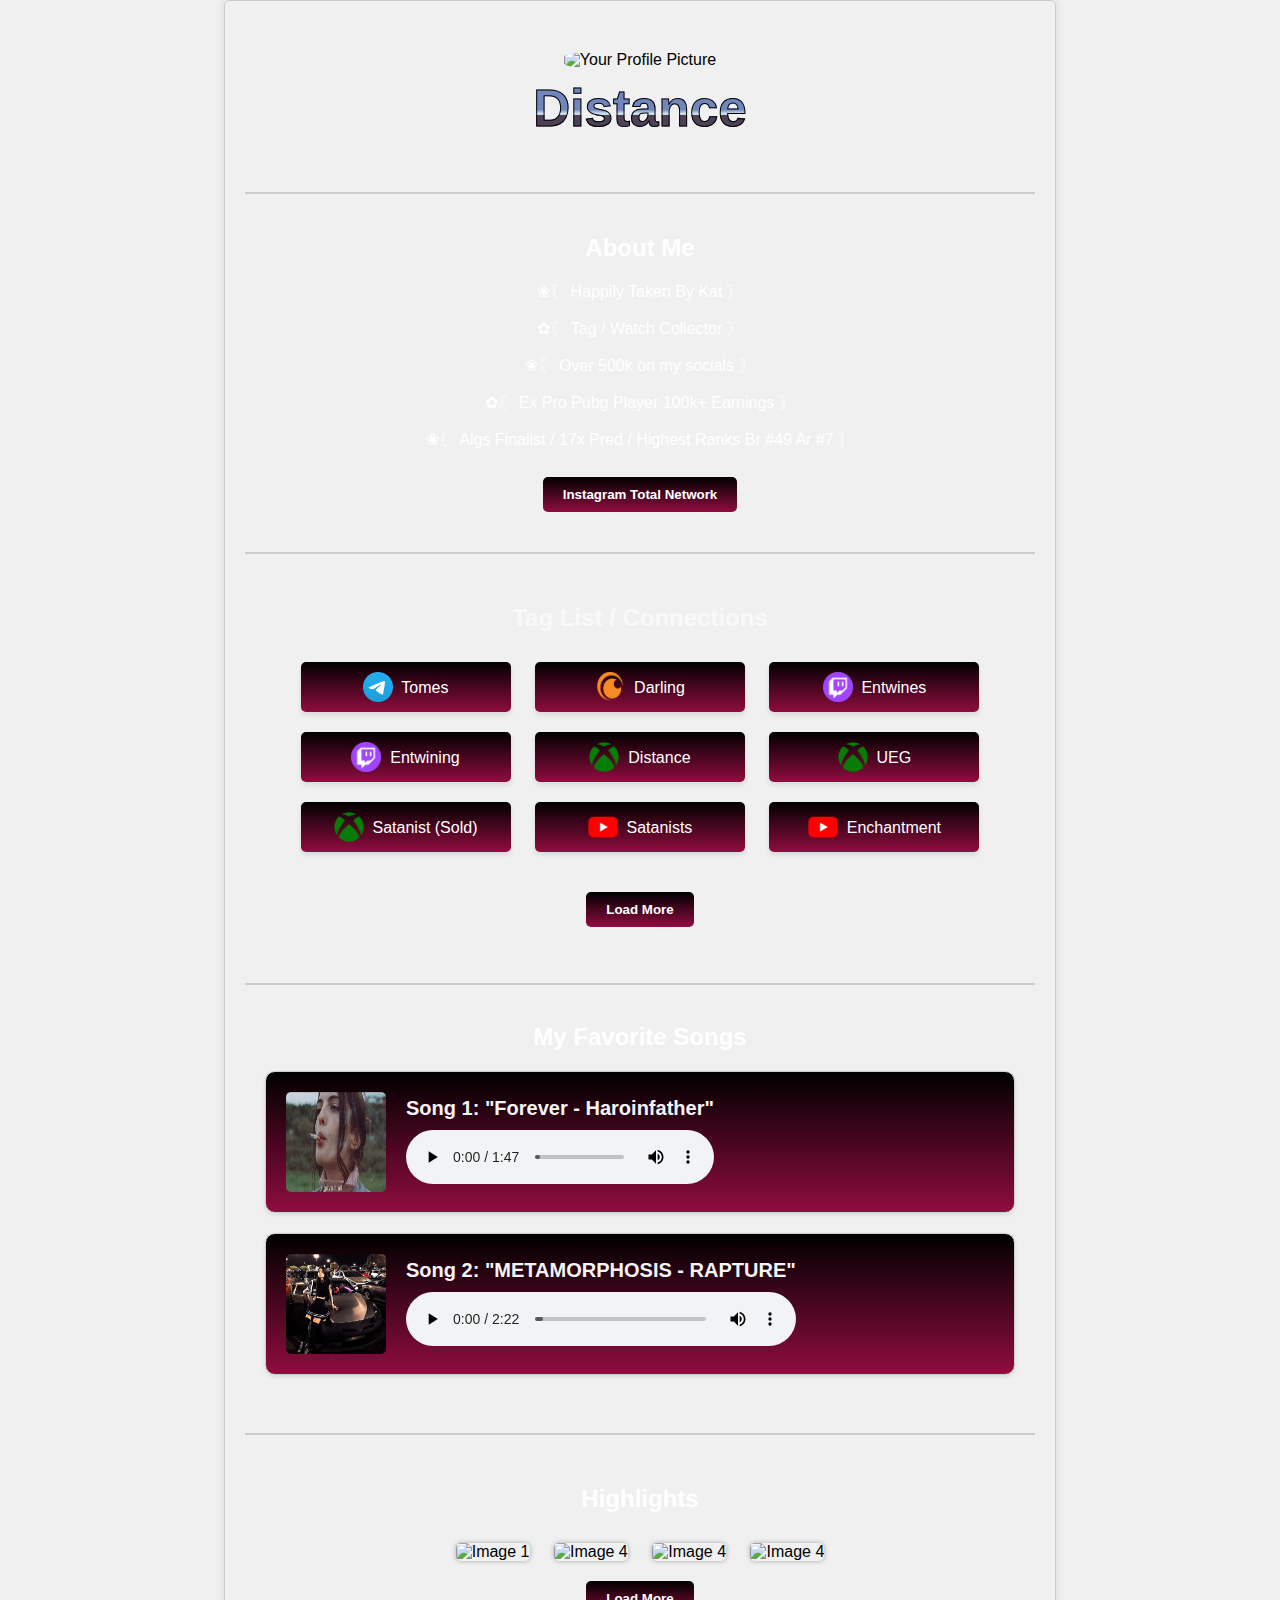
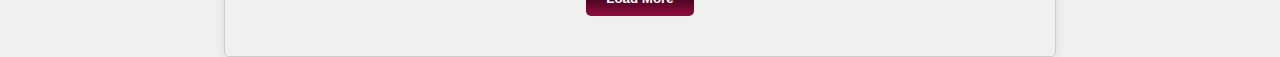
==== index.html @ 73e0bb24 "Update index.html" ====
<!DOCTYPE html>
<html lang="en">
<head>
    <meta charset="UTF-8">
		<link rel="stylesheet" type="text/css" href="style.css">
    <meta name="viewport" content="width=device-width, initial-scale=1.0">
	<link rel="icon" href="vSBBI9r.ico " type="image/x-icon"/>
    <title> Distance.lol</title>

</head>
<body>
    <div class="container">
        <img src="https://imgur.com/vSBBI9r.png" alt="Your Profile Picture" class="profile-pic" >
        <h1> Distance </h1>    
		
  <div>
  
    <hr>
			
        <!-- About Me Block -->
        <div class="about-me">
            <h2>About Me</h2>

				<p>❀〘 Happily Taken By Kat 〙</p>
				<p>	✿〘 Tag  / Watch Collector 〙</p>
				<p>❀〘 Over 500k on my socials 〙</p>
			    <p>✿〘 Ex Pro Pubg Player 100k+ Earnings 〙</p>
				<p>❀〘 Algs Finalist /  17x Pred / Highest Ranks Br #49 Ar #7  〙</p>
			   <button id="loadMoreConnections2"> <a href="tools2.html"> Instagram Total Network</button></a>	

            
        </div>
		

  <hr>
		
		
		
        <!-- Connections Block -->
        <div class="connections">
            <h2>Tag List / Connections </h2>
				<div class="connection">
               
			   <a  target="_blank">
                    <img src="tele.png">&nbsp Tomes
                </a>
				                <a  target="_blank">
                    <img src="cr.png">&nbsp Darling
                </a>
				                <a  target="_blank">
                    <img src="tw.webp">&nbsp Entwines
                </a>
                <a  target="_blank">
                    <img src="tw.webp">&nbsp Entwining

                </a>
				                <a  target="_blank">
                    <img src="xbox.png">&nbsp Distance
                </a>
				                <a  target="_blank">
                    <img src="xbox.png">&nbsp UEG
                </a>
                <a  target="_blank">
                    <img src="xbox.png">&nbsp Satanist (Sold)
                </a>
				                <a  target="_blank">
                    <img src="yt.webp">&nbsp Satanists
                </a>
				                <a  target="_blank">
                    <img src="yt.webp">&nbsp Enchantment 
                </a>
		
			    <div class="more-connections" style="display: none;">
        <!-- Add additional connections here -->

				<a  target="_blank">
                    <img src="discord.webp"> Villainize
                </a>
				<a  target="_blank">
                    <img src="discord.webp"> Reblossom
                </a>
				<a  target="_blank">
                    <img src="discord.webp"> Reconquer
                </a>
				<a  target="_blank">
                    <img src="discord.webp"> 8dt
                </a>
				<a  target="_blank">
                    <img src="discord.webp"> Maleficaiate
                </a>
				<a  target="_blank">
                    <img src="discord.webp"> Nigromancy
                </a>
				<a  target="_blank">
                    <img src="discord.webp"> Satanists
                </a>
				<a  target="_blank">
                    <img src="discord.webp"> Evacuating
                </a>
				<a  target="_blank">
                    <img src="discord.webp"> Warlockry
                </a>
				<a  target="_blank">
                    <img src="discord.webp"> Reexplored
                </a>
				<a  target="_blank">
                    <img src="discord.webp"> Reinjecting
                </a>
				<a  target="_blank">
                    <img src="discord.webp"> Entwining
                </a>
				<a  target="_blank">
                    <img src="discord.webp"> Decelerated
                </a>
				<a  target="_blank">
                    <img src="discord.webp"> Querehsha
                </a>
				<a  target="_blank">
                    <img src="discord.webp"> Oliverhorn
                </a>
				<a  target="_blank">
                    <img src="discord.webp"> Shirayukihimeji
                </a>
				<a  target="_blank">
                    <img src="discord.webp"> Acquirement
                </a>
				<a  target="_blank">
                    <img src="discord.webp"> Rechallenge
                </a>
				<a  target="_blank">
                    <img src="discord.webp"> Expelling
                </a>
				<a  target="_blank">
                    <img src="discord.webp"> Kargalgan
                </a>
				<a  target="_blank">
                    <img src="discord.webp"> Shikunkamui
                </a>
				<a  target="_blank">
                    <img src="discord.webp"> Suhosung
                </a>
				<a  target="_blank">
                    <img src="discord.webp"> aliceataraxia
                </a>
				<a  target="_blank">
                    <img src="discord.webp"> Entwines
                </a>
				<a  target="_blank">
                    <img src="discord.webp"> Heliogram
                </a>
				<a  target="_blank">
                    <img src="discord.webp"> Motivative
                </a>
				<a  target="_blank">
                    <img src="discord.webp"> Medicative
                </a>

			
 
    </div></div>
   <button id="loadMoreConnections">Load More</button>
            <!-- Add more connections as needed -->
        </div>

	<br><br><hr><br>
    <div class="music">
        <h2>My Favorite Songs</h2>

        <div class="song">
            <img src="fh.jpg" alt="Song Title 1 Image">
            <div>
                <h2>Song 1: "Forever - Haroinfather"</h2>
                <audio controls>
                    <source src="song1.mp3" type="audio/mpeg">
                    Your browser does not support the audio element.
                </audio>
            </div>
        </div>

        <div class="song">
            <img src="mi.jpg" alt="Song Title 2 Image">
            <div>
                <h2>Song 2: "METAMORPHOSIS - RAPTURE"</h2>
                <audio controls>
                    <source src="song2.mp3" type="audio/mpeg">
                    Your browser does not support the audio element.
                </audio>
            </div>
        </div>
            <div>
     
		
		
        </div>
		</div>	
<br>

		    <hr>
		
		        <!-- Gallery Block -->
        <div class="gallery">
            <h2>Highlights</h2>
            <div class="image-container">
                <img src="https://imgur.com/NERBgRh.png" alt="Image 1">
				<img src="https://imgur.com/zYUnJwM.png" alt="Image 4">
				<img src="https://imgur.com/qRZzC0A.png" alt="Image 4">
				<img src="https://imgur.com/yTMYVCk.png" alt="Image 4">
				<img src="https://imgur.com/VRPa5m4.png" alt="Image 1"style="display: none;" >
                <img src="https://imgur.com/47U1x8e.png" alt="Image 2" style="display: none;">
                <img src="https://imgur.com/RdBfIK2.png" alt="Image 3" style="display: none;">
                <img src="https://imgur.com/WlBh664.png" alt="Image 5" style="display: none;">
				<img src="https://imgur.com/YSABJyv.png" alt="Image 5" style="display: none;">
				<img src="https://imgur.com/SwFWqF4.png" alt="Image 5" style="display: none;">
				<img src="https://imgur.com/MwFoQIb.png" alt="Image 5" style="display: none;">
				<img src="https://imgur.com/lSdVbxH.png" alt="Image 5" style="display: none;">
				<img src="https://imgur.com/GudkqgD.png" alt="Image 5" style="display: none;">
				<img src="https://imgur.com/5s874GA.png" alt="Image 5" style="display: none;">
				<img src="https://imgur.com/7JbDOGE.png" alt="Image 5" style="display: none;">
				<img src="https://imgur.com/p1hbHbV.png" alt="Image 5" style="display: none;">
				<img src="https://imgur.com/gl6vXAs.png" alt="Image 5" style="display: none;">
				<img src="https://imgur.com/d1Mpq8G.png" alt="Image 5" style="display: none;">
				<img src="https://imgur.com/rN0VXSV.png" alt="Image 5" style="display: none;">
				<img src="https://imgur.com/tJr4QrG.png" alt="Image 5" style="display: none;">
				<img src="https://imgur.com/KszS0GY.png" alt="Image 5" style="display: none;">


                <!-- Add more image elements as needed -->
            </div>
		<div class="center">
            <button id="loadButton" onclick="toggleImages()">Load More</button>
        </div>
    </div></div>

		

    <script>
		// this is image section
        let visibleImages = 4; // Number of initially visible images
        let allImagesVisible = false;

			function toggleImages() {
            const imageContainer = document.querySelector('.image-container');
            const images = imageContainer.querySelectorAll('img');

            if (allImagesVisible) {
                for (let i = visibleImages; i < images.length; i++) {
                    images[i].style.display = 'none';
                }
                document.getElementById('loadButton').textContent = 'Load More';
                allImagesVisible = false;
            } else {
                for (let i = visibleImages; i < visibleImages + 20 && i < images.length; i++) {
                    images[i].style.display = 'inline-block';
                }
                document.getElementById('loadButton').textContent = 'Load Less';
                allImagesVisible = true;
            }
        }
		//------------------------------------------------------------------------------------
		//connection section
    // JavaScript to handle the "Load More" button
    document.getElementById('loadMoreConnections').addEventListener('click', function () {
        const moreConnections = document.querySelector('.more-connections');
        if (moreConnections.style.display === 'none') {
            moreConnections.style.display = 'block';
            this.textContent = 'Load Less';
        } else {
            moreConnections.style.display = 'none';
            this.textContent = 'Load More';
        }
    });
	
    </script>

</body>
</html>





					<!--<a href="https://www.instagram.com/rip.your.mercy" target="_blank">
                    <img src="ig.png"> Rip.Your.Mercy
					</a>-->
---- style.css ----
body {
    font-family: Arial, sans-serif;
    background-color: #f0f0f0;
    margin: 0;
    padding: 0;
    background-image: url('https://imgur.com/5IWECdD.png');
	
}

.container {
    max-width: 790px;
    margin: 0 auto;
    padding: 20px;
    box-shadow: 0 0 10px rgba(0, 0, 0, 0.1);
    border-radius: 5px;
    text-align: center;
    display: flex;
    flex-direction: column;
    justify-content: center;
    align-items: center;
	border: 1px solid #ccc;
}

a:link, a:visited {
  color: white;
  background-color: transparent;
  text-decoration: none;
}


  h1 {
        font-size: 4vw; /* make our h1 tag larger */
        font-family: sans-serif; /* choosing our font */																						      /* top color */                                  /* bottom color */
        background: linear-gradient(to right, rgba(255, 215, 255, 0) 0%, rgba(225, 255, 255, 0.5) 0%, rgba(255, 255, 255, 0) 0%), linear-gradient(rgb(113, 134, 187) 52%, rgb(224, 246, 255) 60%, rgb(77, 65, 85) 61%); /* you can change the colors based on your preference */
        background-clip: text; /*it defines how far the background should extend within an element, here we set it to text */
        -webkit-background-clip: text; /*for browsers compatibility */
        -webkit-text-fill-color: transparent; /* specifies the fill color of text characters. We use transparent to use the background as our text fill  */
        animation: wave 2000ms ease alternate infinite;
        transition: all 0.4s ease;
			-webkit-text-stroke-width: 1px;
    -webkit-text-stroke-color: black;
      }
      @keyframes wave {
        0% {
          background-position: 0 0;
        }
        100% {
          background-position: 50vw 10px;
        }
      }
h2 {
    color: #FFFFFF;
    margin-top: 0;
}

p {
    color: #FFFFFF;
}

.profile-pic {
    max-width: 300px;
	max-height: 250px;
    border-radius: 30%;
    margin-bottom: -30px;
	margin-top: 30px;
}

/* About Me Block */
.about-me {
    margin-top: 10px;
    padding: 20px;
    border-radius: 5px;
}

.about-me h2 {
    color: #FFFFFF;
}

.about-me p {
    color: #FFFFFF;
}

/* Connections Block */
.connections {
    margin-top: 50px;
    padding: 0px;

    border-radius: 5px;
	
	
}

.connections h2 {
    color: #f9f9f9;
}

.connections .connection {
    margin: 20px 0;
	
}

.connections .connection a {
    text-decoration: none;
    background-color: #007BFF;
    color: #fff;
    padding: 10px 20px;
    border-radius: 5px;
    transition: background-color 0.3s ease;
    margin: 10px;
    display: inline-block;
	width: 170px;
    height: 30px;
}

.connections .connection a:hover {
    background-color: #900C3F;
}

.connections .connection a {
    text-decoration: none;
    color: #fff;
    padding: 10px 20px;
    border-radius: 5px;
    transition: background-color 0.3s ease, transform 0.2s ease;
    display: inline-block;
    background: linear-gradient(to bottom, #000000, #900C3F );
    box-shadow: 0px 3px 5px rgba(0, 0, 0, 0.1);
    transform: translateY(0);
}

.connections .connection a:hover {
    background: linear-gradient(to bottom, #900C3F, #096EA0 );
    transform: translateY(-2px);
}

#load-more-button {
    display: block;
    margin: 20px auto;
    padding: 10px 20px;
    background-color: #178FCB ;
    color: #fff;
    border: none;
    cursor: pointer;
}

.contact-button-wrapper {
  justify-content: center;
  align-items: center;
  margin-bottom: 20px;
  padding-left: 25px;
  padding-right: 25px;
  display: flex;
  position: relative;
}
.contact-button-wrapper.contact-button-wrapper-dark {
  background-color: #333;
  padding-top: 5px;
  padding-bottom: 5px;
}
.contact-button {
  cursor: pointer;
  border: 1px solid #e4e4e4;
  flex: none;
  justify-content: flex-start;
  align-items: center;
  margin-left: 5px;
  margin-right: 5px;
  padding: 10px 13px 9px;
  font-weight: 400;
  transition: all 0.2s;
  display: flex;
  position: relative;
  background-color: #000000;
}
.contact-button:hover {
  border-color: #b6b6b6;
}
.contact-button:focus {
  border: 1px solid #e4e4e4;
}
.contact-button.contact-button-dark {
  color: #fff;
  border-color: #929292;
}
.contact-button.contact-button-dark:hover {
  border-color: #fff;
}
.contact-button.contact-button-colorful {
  background-color: #f4f4f7;
  border-style: none;
  padding: 11px 14px 10px;
}
.contact-button.contact-button-colorful:hover {
  background-color: #e5e5e8;
}
.contact-button.contact-button-colorful.contact-button-colorful-dark {
  color: #fff;
  background-color: #242424;
}
.contact-button.contact-button-colorful.contact-button-colorful-dark:hover {
  background-color: #141414;
}
.contact-button.contact-button-colorful.contact-button-colorful-void {
  color: #fff;
  background-color: #0e0e0e;
}
.contact-button.contact-button-colorful.contact-button-colorful-void:hover {
  background-color: #000;
}
.contact-button.contact-button-colorful.contact-button-colorful-void.contact-button-colorful-void-round,
.contact-button.contact-button-round {
  border-radius: 20px;
}
.contact-button-image {
  height: 18px;
  margin-right: 10px;
  position: relative;
}
.contact-button-image.contact-button-image-dark {
  filter: invert();
}
.contact-button-text {
  text-align: center;
  white-space: nowrap;
  line-height: 1em;
  position: relative;
}



}

   .music {
            text-align: center;

			
        }

        .song {

            border: 1px solid #ccc;
	    background: linear-gradient(to bottom, #000000, #900C3F );
            padding: 20px;
            margin: 20px;
            border-radius: 10px;
            box-shadow: 0 2px 4px rgba(0, 0, 0, 0.1);
            display: flex;
            align-items: center;
			
        }

        .song img {

            width: 100px;
            height: 100px;
            border-radius: 5px;
            margin-right: 20px;
        }

        .song h2 {

            font-size: 20px;
            margin: 0;
			    color: #f4f4f7;

			
        }

		
        audio {
            width: 100%;
            max-width: 400px;
            margin-top: 10px;

        }




/* Gallery Block */
.gallery {
    margin-top: 30px;
	    margin-top: 30px;
    padding: 20px;

    border-radius: 5px;
	
}

.gallery h2 {

    color: #FFFFFF;
}

.gallery img {
	
    max-width: 300px;
    margin: 10px;
    border-radius: 5px;
    box-shadow: 0 0 5px rgba(0, 0, 0, 0.3);
}

/* Accomplishments Block */
.accomplishments {
    margin-top: 30px;
    padding: 20px;
    background-color: #f9f9f9;
    border-radius: 5px;
}

.accomplishments h2 {
    color: #333;
}

.accomplishments ul {
    list-style-type: disc;
    text-align: left;
    padding-left: 20px;
    color: #666;
}

#loadButton {
    background: linear-gradient(to bottom, #000000, #900C3F );
    color: #fff;
    border: none;
    padding: 10px 20px;
    border-radius: 5px;
    cursor: pointer;
    font-weight: bold;
	margin-left: center;
	margin-top: 10px;
}

#loadButton:hover {
   background: linear-gradient(to bottom, #900C3F, #096EA0 );
}


#loadMoreConnections {
    background: linear-gradient(to bottom, #000000, #900C3F );
    color: #fff;
    border: none;
    padding: 10px 20px;
    border-radius: 5px;
    cursor: pointer;
    font-weight: bold;
	margin-left: center;
	margin-top: 10px;
}

#loadMoreConnections2 {
    background: linear-gradient(to bottom, #000000, #900C3F );
    color: #fff;
    border: none;
    padding: 10px 20px;
    border-radius: 5px;
    cursor: pointer;
    font-weight: bold;
	margin-left: center;
	margin-top: 10px;
}
}

#loadMoreConnections:hover {
    background: linear-gradient(to bottom, #900C3F, #096EA0 );
}
#loadMoreConnections2:hover {
    background: linear-gradient(to bottom, #900C3F, #096EA0 );
}


        .connection img {
            width: 30px;
            height: 30px;
	margin-bottom: -9px;
	
		}
		
hr {
    border: 1px solid #ccc; /* Border style, color, and width */
    margin: 20px 0; /* Adjust spacing as needed */
}		
	
		.section-border {
    border: 1px solid #ccc; /* Border style, color, and width */
    padding: 20px; /* Add padding for spacing inside the sections */
    margin: 20px 0; /* Adjust spacing as needed */
}
	
	@media screen and (max-width: 485px) {
  h1 {
	 margin-top: 40px; 
	font-size: 8vw;
}}
		
		@media screen and (min-width: 485px) {
  h1 {
	 margin-top: 40px; 
}}
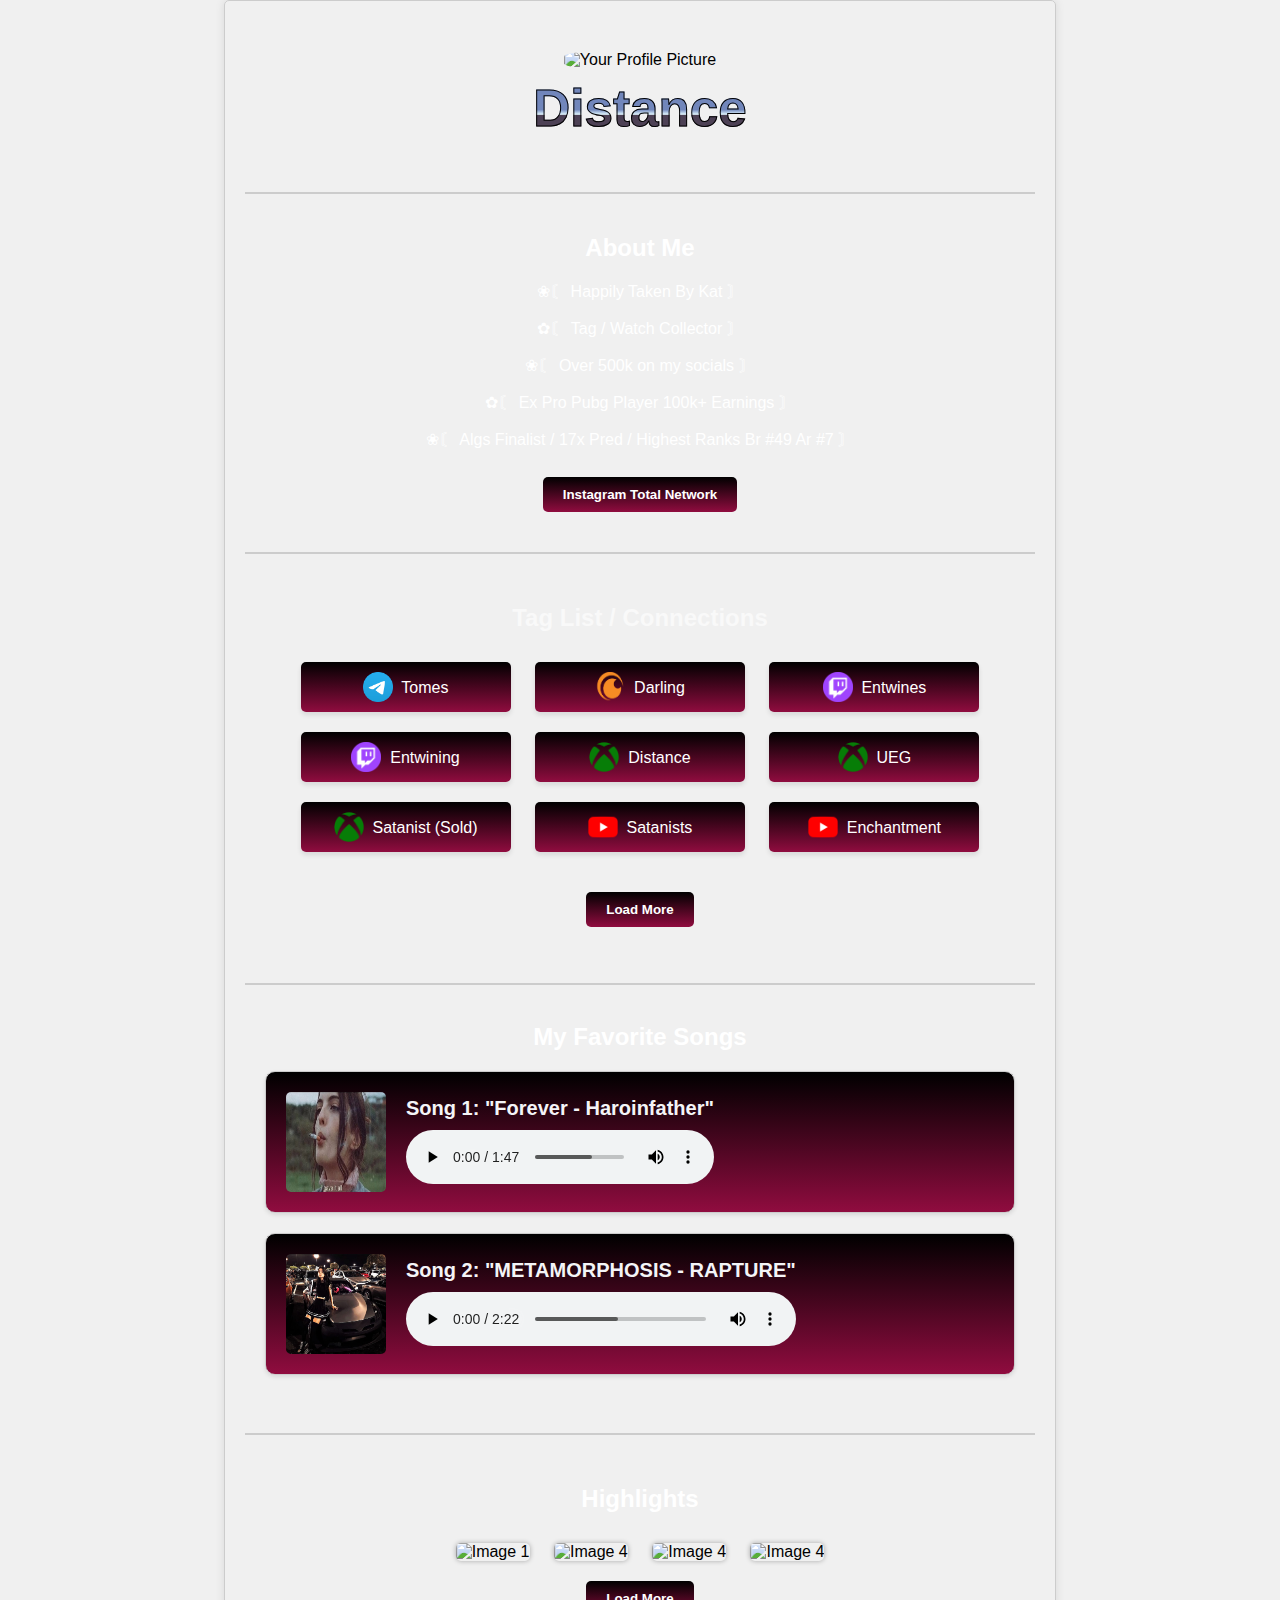
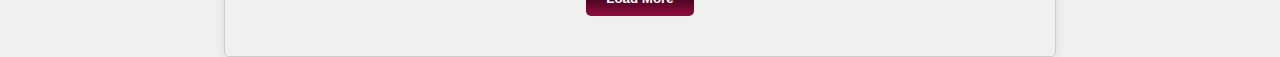
==== commit c52b85f7: "Add files via upload" ====
--- a/index.html
+++ b/index.html
@@ -4,7 +4,7 @@
     <meta charset="UTF-8">
 		<link rel="stylesheet" type="text/css" href="style.css">
     <meta name="viewport" content="width=device-width, initial-scale=1.0">
-	<link rel="icon" href="vSBBI9r.ico " type="image/x-icon"/>
+	<link rel="icon" href="final.png " type="image/x-icon"/>
     <title> Distance.lol</title>
 
 </head>
@@ -26,7 +26,7 @@
 				<p>❀〘 Over 500k on my socials 〙</p>
 			    <p>✿〘 Ex Pro Pubg Player 100k+ Earnings 〙</p>
 				<p>❀〘 Algs Finalist /  17x Pred / Highest Ranks Br #49 Ar #7  〙</p>
-			   <button id="loadMoreConnections2"> <a href="tools2.html"> Instagram Total Network</button></a>	
+			   <button id="loadMoreConnections2"> <a href="tools2.html"> Instagram Total Network</a></button>	
 
             
         </div>
@@ -36,7 +36,7 @@
 		
 		
 		
-        <!-- Connections Block -->
+                <!-- Connections Block -->
         <div class="connections">
             <h2>Tag List / Connections </h2>
 				<div class="connection">
@@ -70,6 +70,7 @@
                     <img src="yt.webp">&nbsp Enchantment 
                 </a>
 		
+		
 			    <div class="more-connections" style="display: none;">
         <!-- Add additional connections here -->
 
@@ -157,8 +158,10 @@
 
 			
  
-    </div></div>
-   <button id="loadMoreConnections">Load More</button>
+    </div>
+	</div>
+   <button id="loadMoreConnections3">Load More</button>
+			
             <!-- Add more connections as needed -->
         </div>
 
@@ -259,7 +262,7 @@
 		//------------------------------------------------------------------------------------
 		//connection section
     // JavaScript to handle the "Load More" button
-    document.getElementById('loadMoreConnections').addEventListener('click', function () {
+    document.getElementById('loadMoreConnections3').addEventListener('click', function () {
         const moreConnections = document.querySelector('.more-connections');
         if (moreConnections.style.display === 'none') {
             moreConnections.style.display = 'block';
--- a/style.css
+++ b/style.css
@@ -348,6 +348,7 @@
 	margin-top: 10px;
 }
 
+
 #loadMoreConnections2 {
     background: linear-gradient(to bottom, #000000, #900C3F );
     color: #fff;
@@ -364,6 +365,7 @@
 #loadMoreConnections:hover {
     background: linear-gradient(to bottom, #900C3F, #096EA0 );
 }
+
 #loadMoreConnections2:hover {
     background: linear-gradient(to bottom, #900C3F, #096EA0 );
 }
@@ -399,3 +401,20 @@
 }}
 
 
+
+#loadMoreConnections3 {
+    background: linear-gradient(to bottom, #000000, #900C3F );
+    color: #fff;
+    border: none;
+    padding: 10px 20px;
+    border-radius: 5px;
+    cursor: pointer;
+    font-weight: bold;
+	margin-left: center;
+	margin-top: 10px;
+}
+
+#loadMoreConnections3:hover {
+    background: linear-gradient(to bottom, #900C3F, #096EA0 );
+}
+
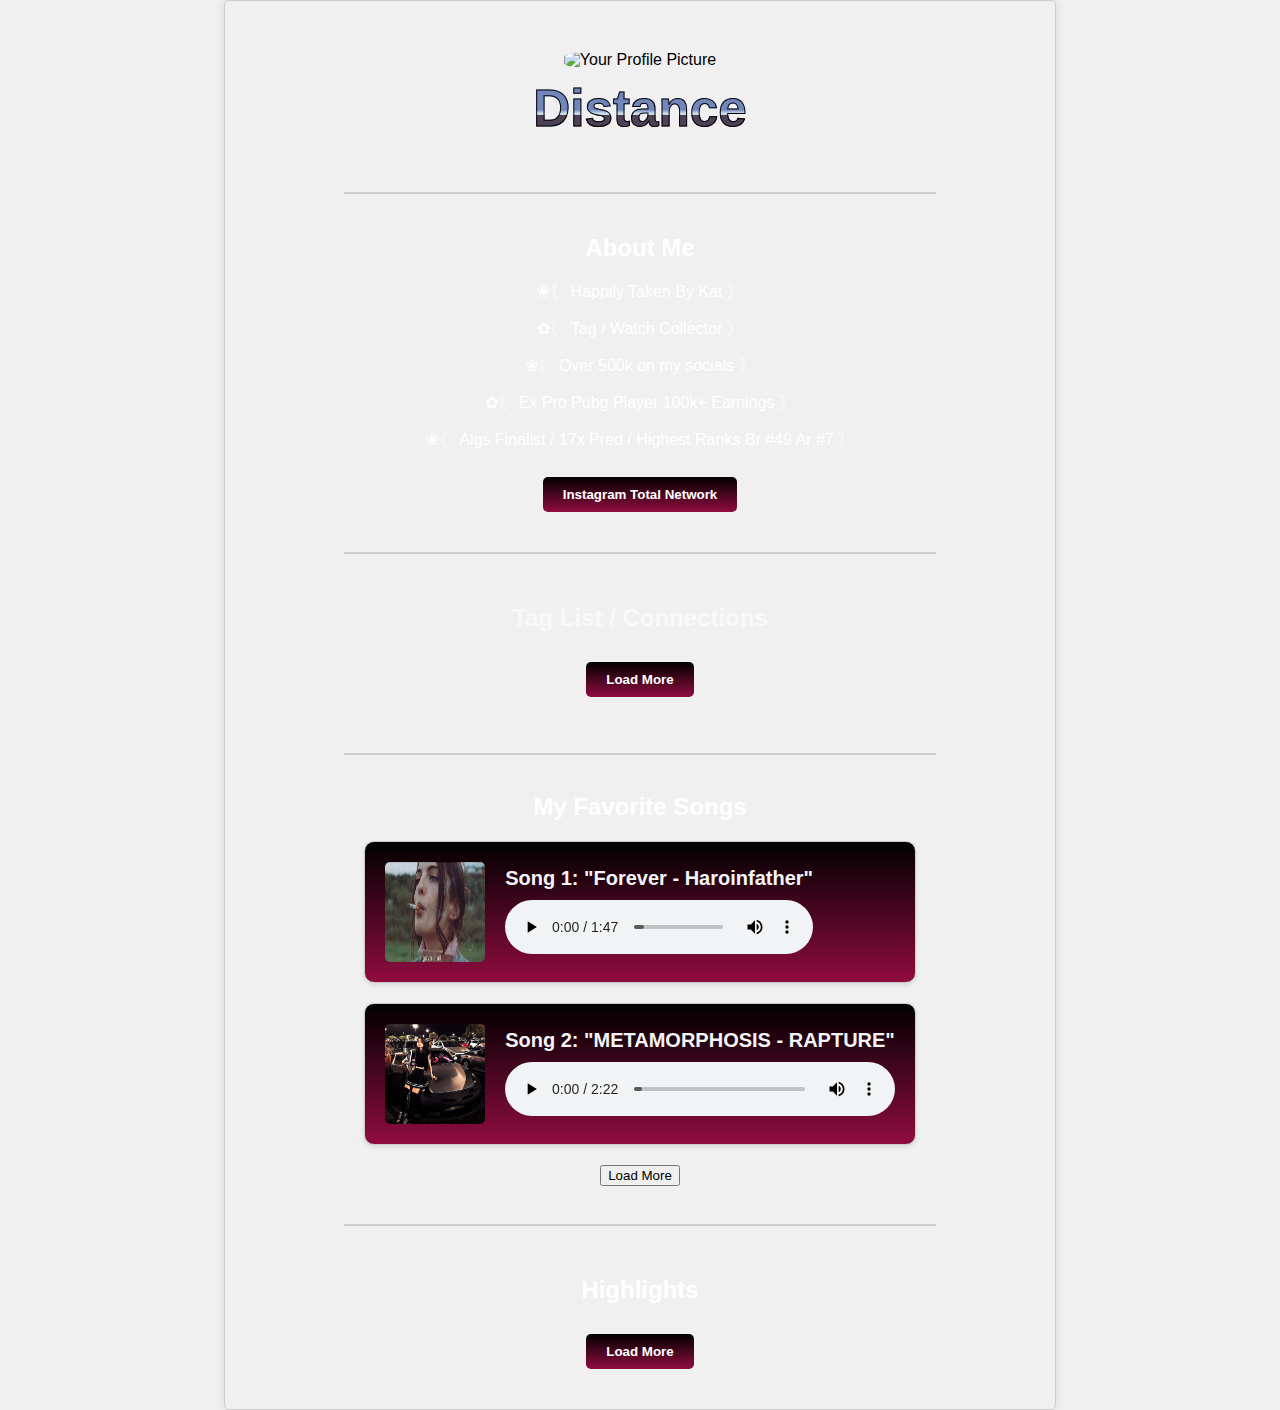
==== commit 45797d25: "Add files via upload" ====
--- a/index.html
+++ b/index.html
@@ -2,266 +2,134 @@
 <html lang="en">
 <head>
     <meta charset="UTF-8">
-		<link rel="stylesheet" type="text/css" href="style.css">
+    <link rel="stylesheet" type="text/css" href="style.css">
     <meta name="viewport" content="width=device-width, initial-scale=1.0">
-	<link rel="icon" href="final.png " type="image/x-icon"/>
-    <title> Distance.lol</title>
-
+    <link rel="icon" href="final.png" type="image/x-icon"/>
+    <title>Distance.lol</title>
 </head>
 <body>
-    <div class="container">
-        <img src="https://imgur.com/vSBBI9r.png" alt="Your Profile Picture" class="profile-pic" >
-        <h1> Distance </h1>    
-		
-  <div>
-  
-    <hr>
-			
+<div class="container">
+    <img src="https://imgur.com/vSBBI9r.png" alt="Your Profile Picture" class="profile-pic">
+    <h1>Distance</h1>
+    <div>
+        <hr>
         <!-- About Me Block -->
         <div class="about-me">
             <h2>About Me</h2>
-
-				<p>❀〘 Happily Taken By Kat 〙</p>
-				<p>	✿〘 Tag  / Watch Collector 〙</p>
-				<p>❀〘 Over 500k on my socials 〙</p>
-			    <p>✿〘 Ex Pro Pubg Player 100k+ Earnings 〙</p>
-				<p>❀〘 Algs Finalist /  17x Pred / Highest Ranks Br #49 Ar #7  〙</p>
-			   <button id="loadMoreConnections2"> <a href="tools2.html"> Instagram Total Network</a></button>	
-
-            
+            <p>❀〘 Happily Taken By Kat 〙</p>
+            <p>✿〘 Tag  / Watch Collector 〙</p>
+            <p>❀〘 Over 500k on my socials 〙</p>
+            <p>✿〘 Ex Pro Pubg Player 100k+ Earnings 〙</p>
+            <p>❀〘 Algs Finalist /  17x Pred / Highest Ranks Br #49 Ar #7  〙</p>
+            <button id="loadMoreConnections2"><a href="tools2.html">Instagram Total Network</a></button>
         </div>
-		
-
-  <hr>
-		
-		
-		
-                <!-- Connections Block -->
+        <hr>
+        <!-- Connections Block -->
         <div class="connections">
-            <h2>Tag List / Connections </h2>
-				<div class="connection">
-               
-			   <a  target="_blank">
-                    <img src="tele.png">&nbsp Tomes
-                </a>
-				                <a  target="_blank">
-                    <img src="cr.png">&nbsp Darling
-                </a>
-				                <a  target="_blank">
-                    <img src="tw.webp">&nbsp Entwines
-                </a>
-                <a  target="_blank">
-                    <img src="tw.webp">&nbsp Entwining
-
-                </a>
-				                <a  target="_blank">
-                    <img src="xbox.png">&nbsp Distance
-                </a>
-				                <a  target="_blank">
-                    <img src="xbox.png">&nbsp UEG
-                </a>
-                <a  target="_blank">
-                    <img src="xbox.png">&nbsp Satanist (Sold)
-                </a>
-				                <a  target="_blank">
-                    <img src="yt.webp">&nbsp Satanists
-                </a>
-				                <a  target="_blank">
-                    <img src="yt.webp">&nbsp Enchantment 
-                </a>
-		
-		
-			    <div class="more-connections" style="display: none;">
-        <!-- Add additional connections here -->
-
-				<a  target="_blank">
-                    <img src="discord.webp"> Villainize
-                </a>
-				<a  target="_blank">
-                    <img src="discord.webp"> Reblossom
-                </a>
-				<a  target="_blank">
-                    <img src="discord.webp"> Reconquer
-                </a>
-				<a  target="_blank">
-                    <img src="discord.webp"> 8dt
-                </a>
-				<a  target="_blank">
-                    <img src="discord.webp"> Maleficaiate
-                </a>
-				<a  target="_blank">
-                    <img src="discord.webp"> Nigromancy
-                </a>
-				<a  target="_blank">
-                    <img src="discord.webp"> Satanists
-                </a>
-				<a  target="_blank">
-                    <img src="discord.webp"> Evacuating
-                </a>
-				<a  target="_blank">
-                    <img src="discord.webp"> Warlockry
-                </a>
-				<a  target="_blank">
-                    <img src="discord.webp"> Reexplored
-                </a>
-				<a  target="_blank">
-                    <img src="discord.webp"> Reinjecting
-                </a>
-				<a  target="_blank">
-                    <img src="discord.webp"> Entwining
-                </a>
-				<a  target="_blank">
-                    <img src="discord.webp"> Decelerated
-                </a>
-				<a  target="_blank">
-                    <img src="discord.webp"> Querehsha
-                </a>
-				<a  target="_blank">
-                    <img src="discord.webp"> Oliverhorn
-                </a>
-				<a  target="_blank">
-                    <img src="discord.webp"> Shirayukihimeji
-                </a>
-				<a  target="_blank">
-                    <img src="discord.webp"> Acquirement
-                </a>
-				<a  target="_blank">
-                    <img src="discord.webp"> Rechallenge
-                </a>
-				<a  target="_blank">
-                    <img src="discord.webp"> Expelling
-                </a>
-				<a  target="_blank">
-                    <img src="discord.webp"> Kargalgan
-                </a>
-				<a  target="_blank">
-                    <img src="discord.webp"> Shikunkamui
-                </a>
-				<a  target="_blank">
-                    <img src="discord.webp"> Suhosung
-                </a>
-				<a  target="_blank">
-                    <img src="discord.webp"> aliceataraxia
-                </a>
-				<a  target="_blank">
-                    <img src="discord.webp"> Entwines
-                </a>
-				<a  target="_blank">
-                    <img src="discord.webp"> Heliogram
-                </a>
-				<a  target="_blank">
-                    <img src="discord.webp"> Motivative
-                </a>
-				<a  target="_blank">
-                    <img src="discord.webp"> Medicative
-                </a>
-
+            <h2>Tag List / Connections</h2>
+            <div class="connection">
+                <!-- Connection items -->
+            </div>
+            <div class="more-connections" style="display: none;">
+                <!-- Additional connection items -->
+            </div>
+            <button id="loadMoreConnections3">Load More</button>
+        </div>
+        <br><br><hr><br>
+        <!-- Music Block -->
+        <div class="music">
+            <h2>My Favorite Songs</h2>
+            <!-- Song items -->
+            <div class="song">
+                <img src="fh.jpg" alt="Song Title 1 Image">
+                <div>
+                    <h2>Song 1: "Forever - Haroinfather"</h2>
+                    <audio controls>
+                        <source src="song1.mp3" type="audio/mpeg">
+                        Your browser does not support the audio element.
+                    </audio>
+                </div>
+            </div>
+            <div class="song">
+                <img src="mi.jpg" alt="Song Title 2 Image">
+                <div>
+                    <h2>Song 2: "METAMORPHOSIS - RAPTURE"</h2>
+                    <audio controls>
+                        <source src="song2.mp3" type="audio/mpeg">
+                        Your browser does not support the audio element.
+                    </audio>
+                </div>
+            </div>
 			
- 
-    </div>
-	</div>
-   <button id="loadMoreConnections3">Load More</button>
+            <div class="more-songs" style="display: none;">
+                <!-- Additional song items -->
+				   <div class="song">
+                <img src="s44.png" alt="Song Title 2 Image">
+                <div>
+                    <h2>Song 3: "Akiaura - Sleepwalker (best part looped x slowed)"</h2>
+                    <audio controls>
+                        <source src="song44.mp3" type="audio/mpeg">
+                        Your browser does not support the audio element.
+                    </audio>
+                </div>
+            </div>
 			
-            <!-- Add more connections as needed -->
+				   <div class="song">
+                <img src="s33.png" alt="Song Title 2 Image">
+                <div>
+                    <h2>Song 4: "Lady Gaga - Bloody mary instrumental (slowed)"</h2>
+                    <audio controls>
+                        <source src="song33.mp3" type="audio/mpeg">
+                        Your browser does not support the audio element.
+                    </audio>
+                </div>
+            </div>
+            </div>
+			
+			
+			
+			
+            <button id="loadMoresongs">Load More</button>
         </div>
-
-	<br><br><hr><br>
-    <div class="music">
-        <h2>My Favorite Songs</h2>
-
-        <div class="song">
-            <img src="fh.jpg" alt="Song Title 1 Image">
-            <div>
-                <h2>Song 1: "Forever - Haroinfather"</h2>
-                <audio controls>
-                    <source src="song1.mp3" type="audio/mpeg">
-                    Your browser does not support the audio element.
-                </audio>
-            </div>
-        </div>
-
-        <div class="song">
-            <img src="mi.jpg" alt="Song Title 2 Image">
-            <div>
-                <h2>Song 2: "METAMORPHOSIS - RAPTURE"</h2>
-                <audio controls>
-                    <source src="song2.mp3" type="audio/mpeg">
-                    Your browser does not support the audio element.
-                </audio>
-            </div>
-        </div>
-            <div>
-     
-		
-		
-        </div>
-		</div>	
-<br>
-
-		    <hr>
-		
-		        <!-- Gallery Block -->
+        <br>
+        <hr>
+        <!-- Gallery Block -->
         <div class="gallery">
             <h2>Highlights</h2>
             <div class="image-container">
-                <img src="https://imgur.com/NERBgRh.png" alt="Image 1">
-				<img src="https://imgur.com/zYUnJwM.png" alt="Image 4">
-				<img src="https://imgur.com/qRZzC0A.png" alt="Image 4">
-				<img src="https://imgur.com/yTMYVCk.png" alt="Image 4">
-				<img src="https://imgur.com/VRPa5m4.png" alt="Image 1"style="display: none;" >
-                <img src="https://imgur.com/47U1x8e.png" alt="Image 2" style="display: none;">
-                <img src="https://imgur.com/RdBfIK2.png" alt="Image 3" style="display: none;">
-                <img src="https://imgur.com/WlBh664.png" alt="Image 5" style="display: none;">
-				<img src="https://imgur.com/YSABJyv.png" alt="Image 5" style="display: none;">
-				<img src="https://imgur.com/SwFWqF4.png" alt="Image 5" style="display: none;">
-				<img src="https://imgur.com/MwFoQIb.png" alt="Image 5" style="display: none;">
-				<img src="https://imgur.com/lSdVbxH.png" alt="Image 5" style="display: none;">
-				<img src="https://imgur.com/GudkqgD.png" alt="Image 5" style="display: none;">
-				<img src="https://imgur.com/5s874GA.png" alt="Image 5" style="display: none;">
-				<img src="https://imgur.com/7JbDOGE.png" alt="Image 5" style="display: none;">
-				<img src="https://imgur.com/p1hbHbV.png" alt="Image 5" style="display: none;">
-				<img src="https://imgur.com/gl6vXAs.png" alt="Image 5" style="display: none;">
-				<img src="https://imgur.com/d1Mpq8G.png" alt="Image 5" style="display: none;">
-				<img src="https://imgur.com/rN0VXSV.png" alt="Image 5" style="display: none;">
-				<img src="https://imgur.com/tJr4QrG.png" alt="Image 5" style="display: none;">
-				<img src="https://imgur.com/KszS0GY.png" alt="Image 5" style="display: none;">
+                <!-- Image items -->
+            </div>
+            <div class="center">
+                <button id="loadButton" onclick="toggleImages()">Load More</button>
+            </div>
+        </div>
+    </div>
+</div>
+<script>
+    // Image section
+    let visibleImages = 4; // Number of initially visible images
+    let allImagesVisible = false;
 
+    function toggleImages() {
+        const imageContainer = document.querySelector('.image-container');
+        const images = imageContainer.querySelectorAll('img');
 
-                <!-- Add more image elements as needed -->
-            </div>
-		<div class="center">
-            <button id="loadButton" onclick="toggleImages()">Load More</button>
-        </div>
-    </div></div>
+        if (allImagesVisible) {
+            for (let i = visibleImages; i < images.length; i++) {
+                images[i].style.display = 'none';
+            }
+            document.getElementById('loadButton').textContent = 'Load More';
+            allImagesVisible = false;
+        } else {
+            for (let i = visibleImages; i < visibleImages + 20 && i < images.length; i++) {
+                images[i].style.display = 'inline-block';
+            }
+            document.getElementById('loadButton').textContent = 'Load Less';
+            allImagesVisible = true;
+        }
+    }
 
-		
-
-    <script>
-		// this is image section
-        let visibleImages = 4; // Number of initially visible images
-        let allImagesVisible = false;
-
-			function toggleImages() {
-            const imageContainer = document.querySelector('.image-container');
-            const images = imageContainer.querySelectorAll('img');
-
-            if (allImagesVisible) {
-                for (let i = visibleImages; i < images.length; i++) {
-                    images[i].style.display = 'none';
-                }
-                document.getElementById('loadButton').textContent = 'Load More';
-                allImagesVisible = false;
-            } else {
-                for (let i = visibleImages; i < visibleImages + 20 && i < images.length; i++) {
-                    images[i].style.display = 'inline-block';
-                }
-                document.getElementById('loadButton').textContent = 'Load Less';
-                allImagesVisible = true;
-            }
-        }
-		//------------------------------------------------------------------------------------
-		//connection section
-    // JavaScript to handle the "Load More" button
+    // Connection section
     document.getElementById('loadMoreConnections3').addEventListener('click', function () {
         const moreConnections = document.querySelector('.more-connections');
         if (moreConnections.style.display === 'none') {
@@ -272,19 +140,21 @@
             this.textContent = 'Load More';
         }
     });
-	
-    </script>
 
+    // Music section
+    let visibleSongs = 2; // Number of initially visible songs
+    let allSongsVisible = false;
+
+    document.getElementById('loadMoresongs').addEventListener('click', function () {
+        const moreSongs = document.querySelector('.more-songs');
+        if (moreSongs.style.display === 'none') {
+            moreSongs.style.display = 'block';
+            this.textContent = 'Load Less';
+        } else {
+            moreSongs.style.display = 'none';
+            this.textContent = 'Load More';
+        }
+    });
+</script>
 </body>
 </html>
-
-
-
-
-
-					<!--<a href="https://www.instagram.com/rip.your.mercy" target="_blank">
-                    <img src="ig.png"> Rip.Your.Mercy
-					</a>-->
-
- 
-             
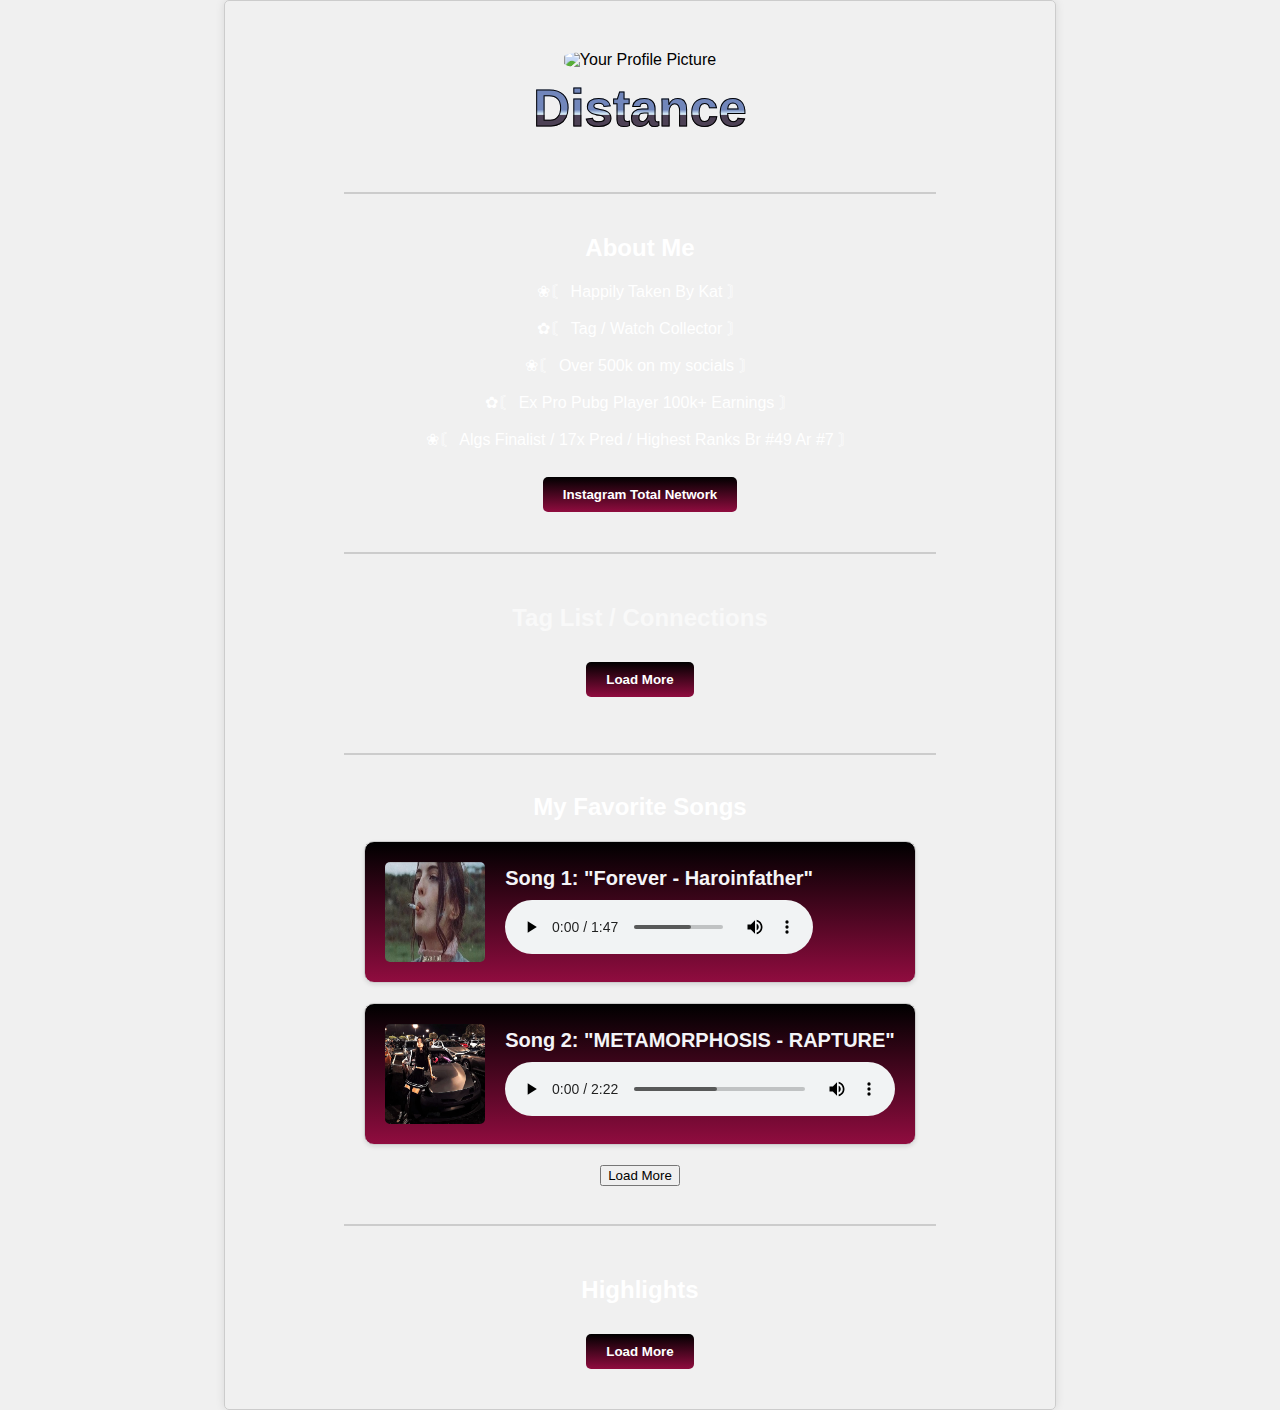
==== commit 25696d38: "Add files via upload" ====
--- a/index.html
+++ b/index.html
@@ -84,6 +84,20 @@
                     </audio>
                 </div>
             </div>
+			
+							   <div class="song">
+                <img src="s66.png" alt="Song Title 2 Image">
+                <div>
+                    <h2>Song 5: "Interworld - RAPTURE "</h2>
+                    <audio controls>
+                        <source src="s66.mp3" type="audio/mpeg">
+                        Your browser does not support the audio element.
+                    </audio>
+                </div>
+            </div>
+			
+			
+			
             </div>
 			
 			
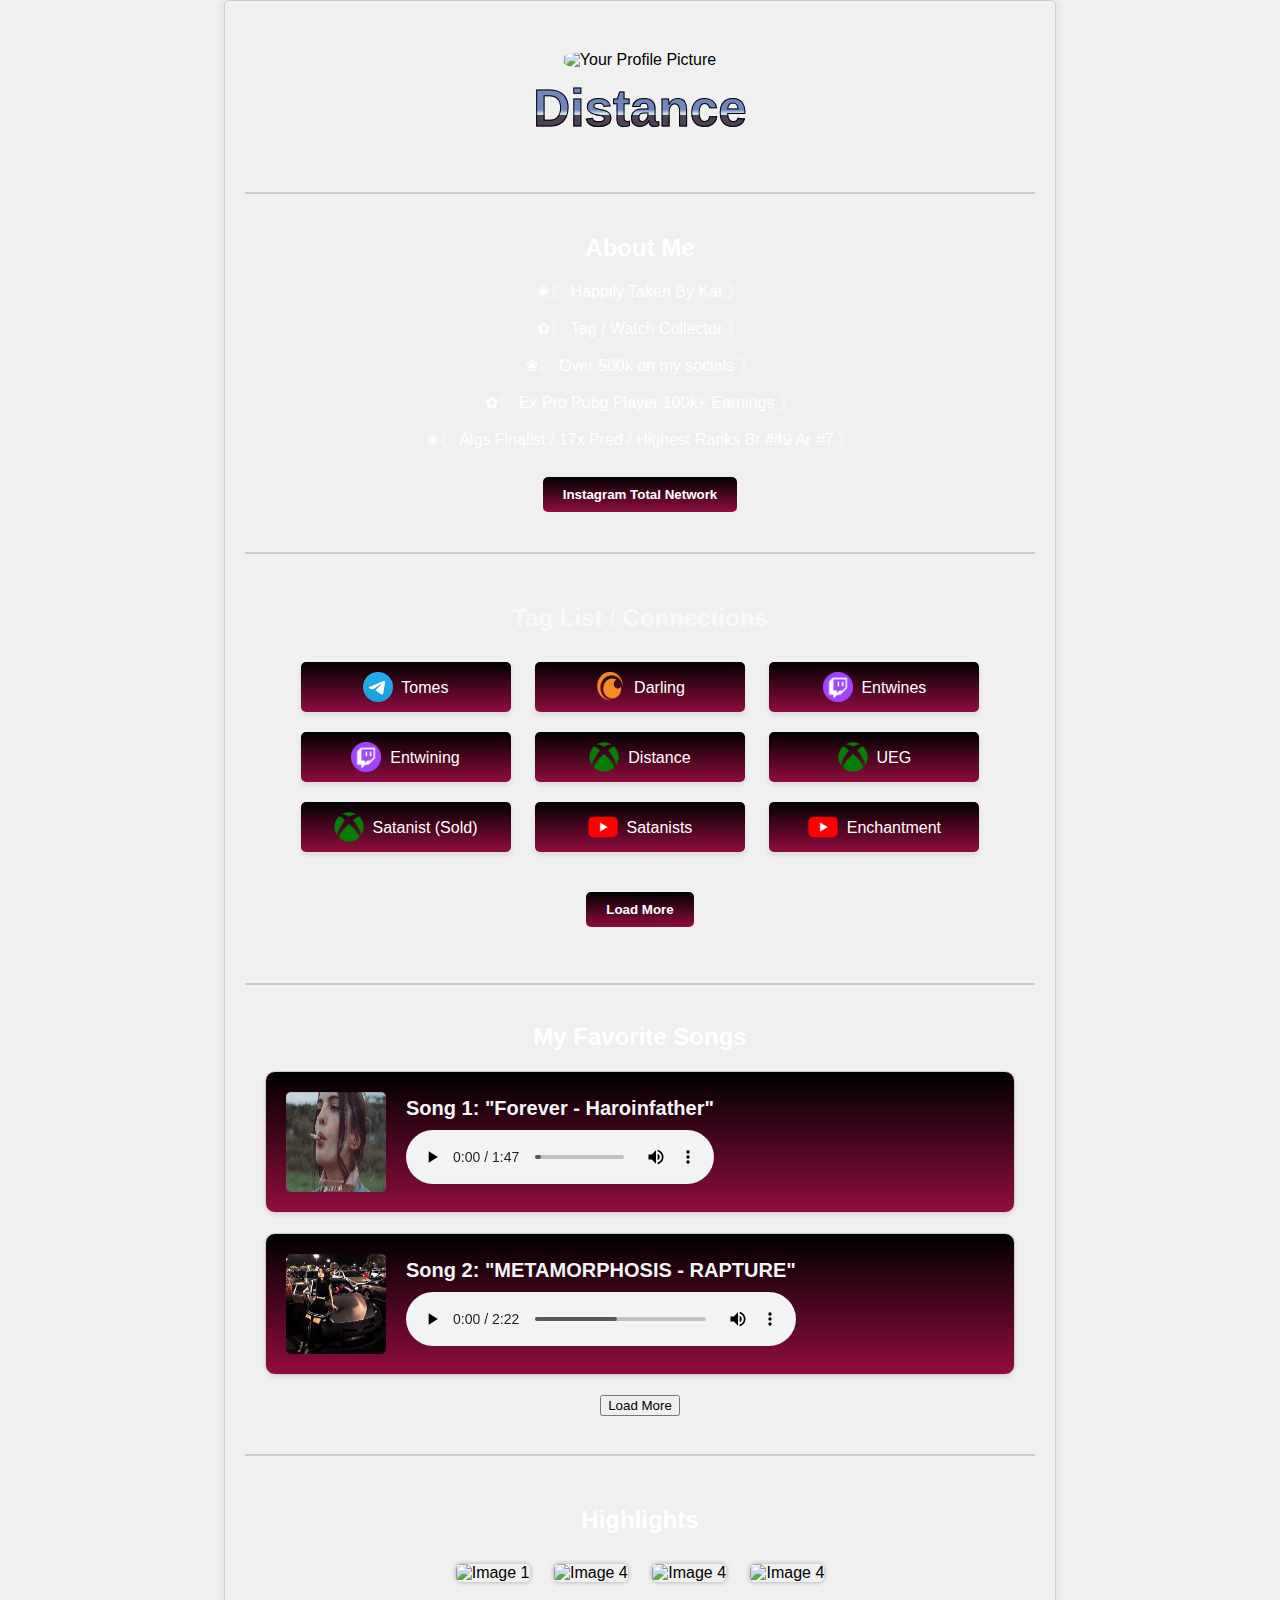
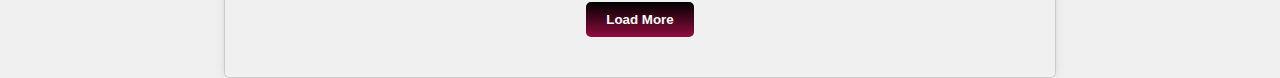
==== commit 37fe3592: "Add files via upload" ====
--- a/index.html
+++ b/index.html
@@ -24,18 +24,136 @@
             <button id="loadMoreConnections2"><a href="tools2.html">Instagram Total Network</a></button>
         </div>
         <hr>
-        <!-- Connections Block -->
+       <!-- Connections Block -->
         <div class="connections">
-            <h2>Tag List / Connections</h2>
-            <div class="connection">
-                <!-- Connection items -->
-            </div>
-            <div class="more-connections" style="display: none;">
-                <!-- Additional connection items -->
-            </div>
-            <button id="loadMoreConnections3">Load More</button>
+            <h2>Tag List / Connections </h2>
+				<div class="connection">
+               
+			   <a  target="_blank">
+                    <img src="tele.png">&nbsp Tomes
+                </a>
+				                <a  target="_blank">
+                    <img src="cr.png">&nbsp Darling
+                </a>
+				                <a  target="_blank">
+                    <img src="tw.webp">&nbsp Entwines
+                </a>
+                <a  target="_blank">
+                    <img src="tw.webp">&nbsp Entwining
+
+                </a>
+				                <a  target="_blank">
+                    <img src="xbox.png">&nbsp Distance
+                </a>
+				                <a  target="_blank">
+                    <img src="xbox.png">&nbsp UEG
+                </a>
+                <a  target="_blank">
+                    <img src="xbox.png">&nbsp Satanist (Sold)
+                </a>
+				                <a  target="_blank">
+                    <img src="yt.webp">&nbsp Satanists
+                </a>
+				                <a  target="_blank">
+                    <img src="yt.webp">&nbsp Enchantment 
+                </a>
+		
+		
+			    <div class="more-connections" style="display: none;">
+        <!-- Add additional connections here -->
+
+				<a  target="_blank">
+                    <img src="discord.webp"> Villainize
+                </a>
+				<a  target="_blank">
+                    <img src="discord.webp"> Reblossom
+                </a>
+				<a  target="_blank">
+                    <img src="discord.webp"> Reconquer
+                </a>
+				<a  target="_blank">
+                    <img src="discord.webp"> 8dt
+                </a>
+				<a  target="_blank">
+                    <img src="discord.webp"> Maleficaiate
+                </a>
+				<a  target="_blank">
+                    <img src="discord.webp"> Nigromancy
+                </a>
+				<a  target="_blank">
+                    <img src="discord.webp"> Satanists
+                </a>
+				<a  target="_blank">
+                    <img src="discord.webp"> Evacuating
+                </a>
+				<a  target="_blank">
+                    <img src="discord.webp"> Warlockry
+                </a>
+				<a  target="_blank">
+                    <img src="discord.webp"> Reexplored
+                </a>
+				<a  target="_blank">
+                    <img src="discord.webp"> Reinjecting
+                </a>
+				<a  target="_blank">
+                    <img src="discord.webp"> Entwining
+                </a>
+				<a  target="_blank">
+                    <img src="discord.webp"> Decelerated
+                </a>
+				<a  target="_blank">
+                    <img src="discord.webp"> Querehsha
+                </a>
+				<a  target="_blank">
+                    <img src="discord.webp"> Oliverhorn
+                </a>
+				<a  target="_blank">
+                    <img src="discord.webp"> Shirayukihimeji
+                </a>
+				<a  target="_blank">
+                    <img src="discord.webp"> Acquirement
+                </a>
+				<a  target="_blank">
+                    <img src="discord.webp"> Rechallenge
+                </a>
+				<a  target="_blank">
+                    <img src="discord.webp"> Expelling
+                </a>
+				<a  target="_blank">
+                    <img src="discord.webp"> Kargalgan
+                </a>
+				<a  target="_blank">
+                    <img src="discord.webp"> Shikunkamui
+                </a>
+				<a  target="_blank">
+                    <img src="discord.webp"> Suhosung
+                </a>
+				<a  target="_blank">
+                    <img src="discord.webp"> aliceataraxia
+                </a>
+				<a  target="_blank">
+                    <img src="discord.webp"> Entwines
+                </a>
+				<a  target="_blank">
+                    <img src="discord.webp"> Heliogram
+                </a>
+				<a  target="_blank">
+                    <img src="discord.webp"> Motivative
+                </a>
+				<a  target="_blank">
+                    <img src="discord.webp"> Medicative
+                </a>
+
+			
+ 
+    </div></div>
+	
+   <button id="loadMoreConnections">Load More</button>
+			
+            <!-- Add more connections as needed -->
         </div>
-        <br><br><hr><br>
+
+	<br><br><hr><br>
         <!-- Music Block -->
         <div class="music">
             <h2>My Favorite Songs</h2>
@@ -96,29 +214,47 @@
                 </div>
             </div>
 			
-			
-			
-            </div>
-			
-			
-			
-			
-            <button id="loadMoresongs">Load More</button>
+            </div>
+			
+			
+            <button id="loadMoreSongs">Load More</button>
         </div>
+		
         <br>
         <hr>
-        <!-- Gallery Block -->
+       <!-- Gallery Block -->
         <div class="gallery">
             <h2>Highlights</h2>
             <div class="image-container">
-                <!-- Image items -->
-            </div>
-            <div class="center">
-                <button id="loadButton" onclick="toggleImages()">Load More</button>
-            </div>
+                <img src="https://imgur.com/NERBgRh.png" alt="Image 1">
+				<img src="https://imgur.com/zYUnJwM.png" alt="Image 4">
+				<img src="https://imgur.com/qRZzC0A.png" alt="Image 4">
+				<img src="https://imgur.com/yTMYVCk.png" alt="Image 4">
+				<img src="https://imgur.com/VRPa5m4.png" alt="Image 1"style="display: none;" >
+                <img src="https://imgur.com/47U1x8e.png" alt="Image 2" style="display: none;">
+                <img src="https://imgur.com/RdBfIK2.png" alt="Image 3" style="display: none;">
+                <img src="https://imgur.com/WlBh664.png" alt="Image 5" style="display: none;">
+				<img src="https://imgur.com/YSABJyv.png" alt="Image 5" style="display: none;">
+				<img src="https://imgur.com/SwFWqF4.png" alt="Image 5" style="display: none;">
+				<img src="https://imgur.com/MwFoQIb.png" alt="Image 5" style="display: none;">
+				<img src="https://imgur.com/lSdVbxH.png" alt="Image 5" style="display: none;">
+				<img src="https://imgur.com/GudkqgD.png" alt="Image 5" style="display: none;">
+				<img src="https://imgur.com/5s874GA.png" alt="Image 5" style="display: none;">
+				<img src="https://imgur.com/7JbDOGE.png" alt="Image 5" style="display: none;">
+				<img src="https://imgur.com/p1hbHbV.png" alt="Image 5" style="display: none;">
+				<img src="https://imgur.com/gl6vXAs.png" alt="Image 5" style="display: none;">
+				<img src="https://imgur.com/d1Mpq8G.png" alt="Image 5" style="display: none;">
+				<img src="https://imgur.com/rN0VXSV.png" alt="Image 5" style="display: none;">
+				<img src="https://imgur.com/tJr4QrG.png" alt="Image 5" style="display: none;">
+				<img src="https://imgur.com/KszS0GY.png" alt="Image 5" style="display: none;">
+
+
+                <!-- Add more image elements as needed -->
+            </div>
+		<div class="center">
+            <button id="loadButton" onclick="toggleImages()">Load More</button>
         </div>
-    </div>
-</div>
+    </div></div>
 <script>
     // Image section
     let visibleImages = 4; // Number of initially visible images
@@ -144,7 +280,7 @@
     }
 
     // Connection section
-    document.getElementById('loadMoreConnections3').addEventListener('click', function () {
+    document.getElementById('loadMoreConnections').addEventListener('click', function () {
         const moreConnections = document.querySelector('.more-connections');
         if (moreConnections.style.display === 'none') {
             moreConnections.style.display = 'block';
@@ -159,7 +295,7 @@
     let visibleSongs = 2; // Number of initially visible songs
     let allSongsVisible = false;
 
-    document.getElementById('loadMoresongs').addEventListener('click', function () {
+    document.getElementById('loadMoreSongs').addEventListener('click', function () {
         const moreSongs = document.querySelector('.more-songs');
         if (moreSongs.style.display === 'none') {
             moreSongs.style.display = 'block';
@@ -172,3 +308,4 @@
 </script>
 </body>
 </html>
+
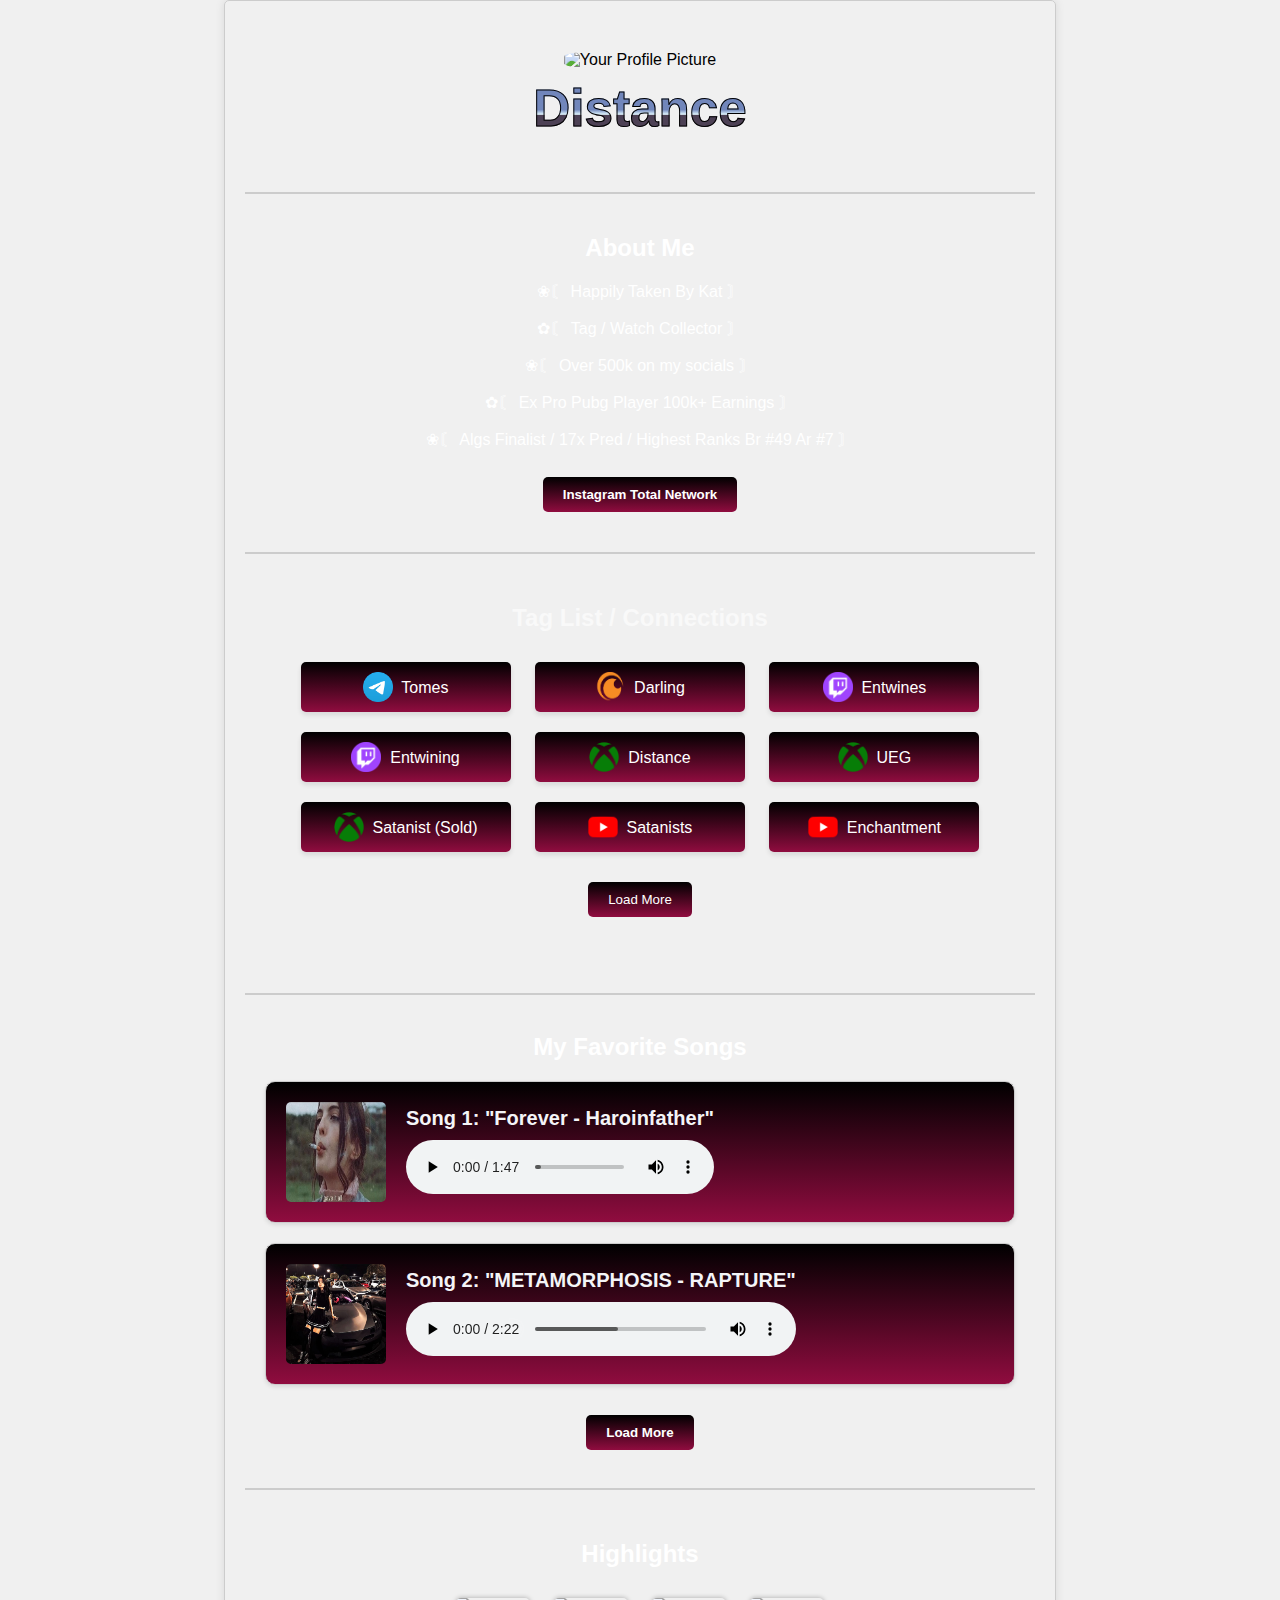
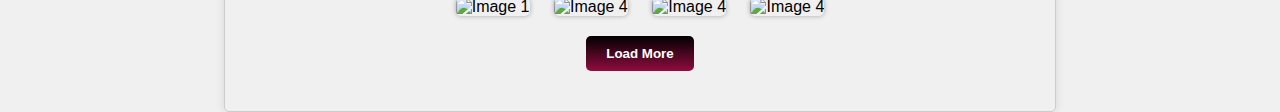
==== commit 385dfb9c: "Update index.html" ====
--- a/index.html
+++ b/index.html
@@ -4,7 +4,7 @@
     <meta charset="UTF-8">
     <link rel="stylesheet" type="text/css" href="style.css">
     <meta name="viewport" content="width=device-width, initial-scale=1.0">
-    <link rel="icon" href="final.png" type="image/x-icon"/>
+    <link rel="icon" href="vSBBI9r.ico" type="image/x-icon"/>
     <title>Distance.lol</title>
 </head>
 <body>
--- a/style.css
+++ b/style.css
@@ -337,7 +337,25 @@
 
 
 #loadMoreConnections {
-    background: linear-gradient(to bottom, #000000, #900C3F );
+    background: linear-gradient(to bottom, #000000, #900C3F ); /* Blue background color */
+    color: white; /* White text color */
+    padding: 10px 20px; /* Padding */
+    border: none; /* No border */
+    cursor: pointer; /* Cursor style */
+    border-radius: 5px; /* Rounded corners */
+    text-align: center; /* Center text */
+    margin-bottom: 20px; /* Bottom margin */
+}
+
+/* Style for the connections button on hover */
+#loadMoreConnections:hover {
+    background: linear-gradient(to bottom, #900C3F, #096EA0 ); /* Darker blue background color */
+}
+
+
+
+#loadMoreSongs {
+ background: linear-gradient(to bottom, #000000, #900C3F );
     color: #fff;
     border: none;
     padding: 10px 20px;
@@ -348,6 +366,11 @@
 	margin-top: 10px;
 }
 
+/* Style for the song button on hover */
+#loadMoreSongs:hover {
+    background: linear-gradient(to bottom, #900C3F, #096EA0 );
+}
+
 
 #loadMoreConnections2 {
     background: linear-gradient(to bottom, #000000, #900C3F );
@@ -362,9 +385,7 @@
 }
 }
 
-#loadMoreConnections:hover {
-    background: linear-gradient(to bottom, #900C3F, #096EA0 );
-}
+
 
 #loadMoreConnections2:hover {
     background: linear-gradient(to bottom, #900C3F, #096EA0 );
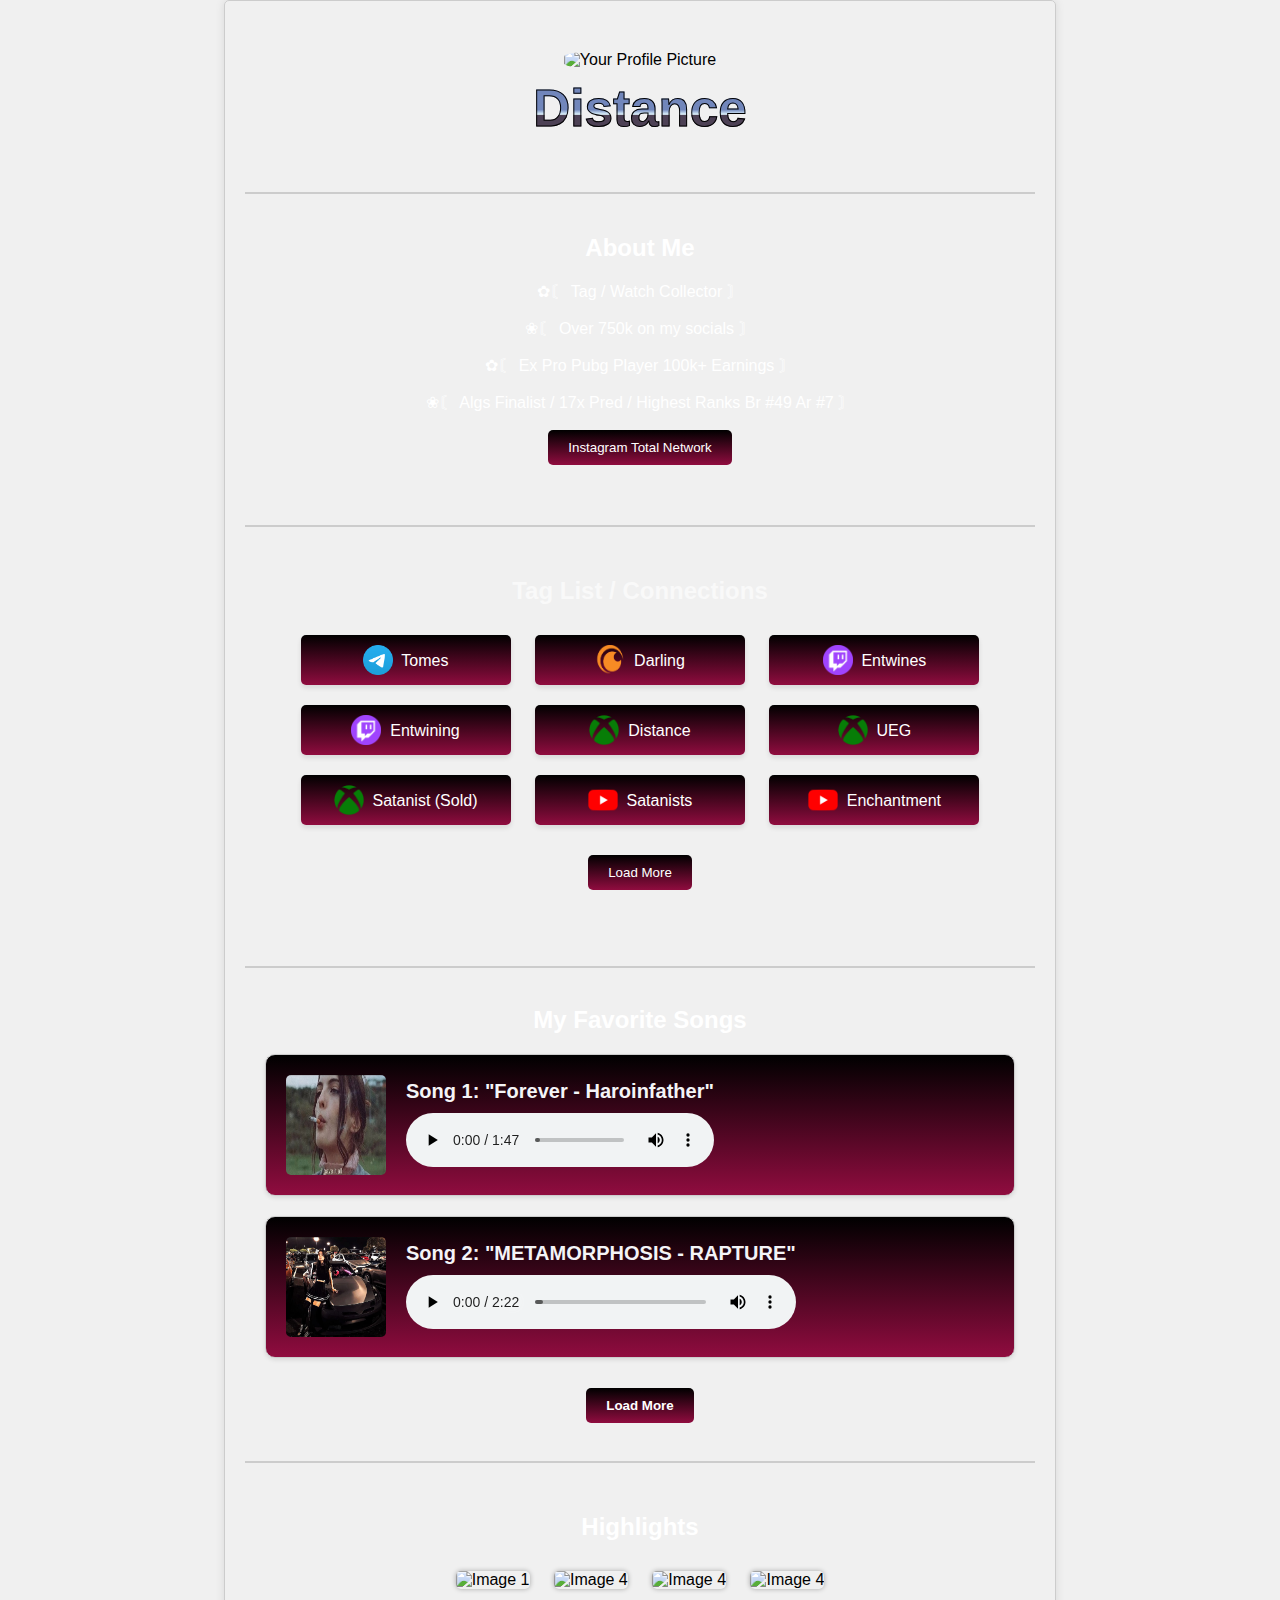
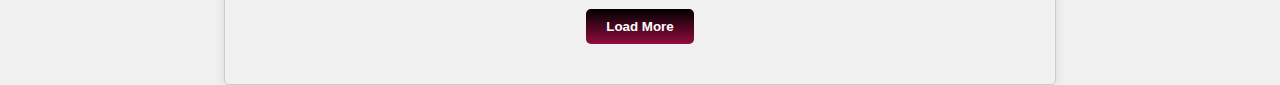
==== commit e9a3077b: "Update index.html" ====
--- a/index.html
+++ b/index.html
@@ -16,9 +16,8 @@
         <!-- About Me Block -->
         <div class="about-me">
             <h2>About Me</h2>
-            <p>❀〘 Happily Taken By Kat 〙</p>
             <p>✿〘 Tag  / Watch Collector 〙</p>
-            <p>❀〘 Over 500k on my socials 〙</p>
+            <p>❀〘 Over 750k on my socials 〙</p>
             <p>✿〘 Ex Pro Pubg Player 100k+ Earnings 〙</p>
             <p>❀〘 Algs Finalist /  17x Pred / Highest Ranks Br #49 Ar #7  〙</p>
             <button id="loadMoreConnections2"><a href="tools2.html">Instagram Total Network</a></button>
--- a/style.css
+++ b/style.css
@@ -373,22 +373,20 @@
 
 
 #loadMoreConnections2 {
-    background: linear-gradient(to bottom, #000000, #900C3F );
-    color: #fff;
-    border: none;
-    padding: 10px 20px;
-    border-radius: 5px;
-    cursor: pointer;
-    font-weight: bold;
-	margin-left: center;
-	margin-top: 10px;
-}
-}
-
-
-
+    background: linear-gradient(to bottom, #000000, #900C3F ); /* Blue background color */
+    color: white; /* White text color */
+    padding: 10px 20px; /* Padding */
+    border: none; /* No border */
+    cursor: pointer; /* Cursor style */
+    border-radius: 5px; /* Rounded corners */
+    text-align: center; /* Center text */
+    margin-bottom: 20px; /* Bottom margin */
+    text-decoration: none; /* Remove underline from the anchor */
+}
+
+/* Style for the loadMoreConnections2 button on hover */
 #loadMoreConnections2:hover {
-    background: linear-gradient(to bottom, #900C3F, #096EA0 );
+    background: linear-gradient(to bottom, #900C3F, #096EA0 ); /* Darker blue background color */
 }
 
 
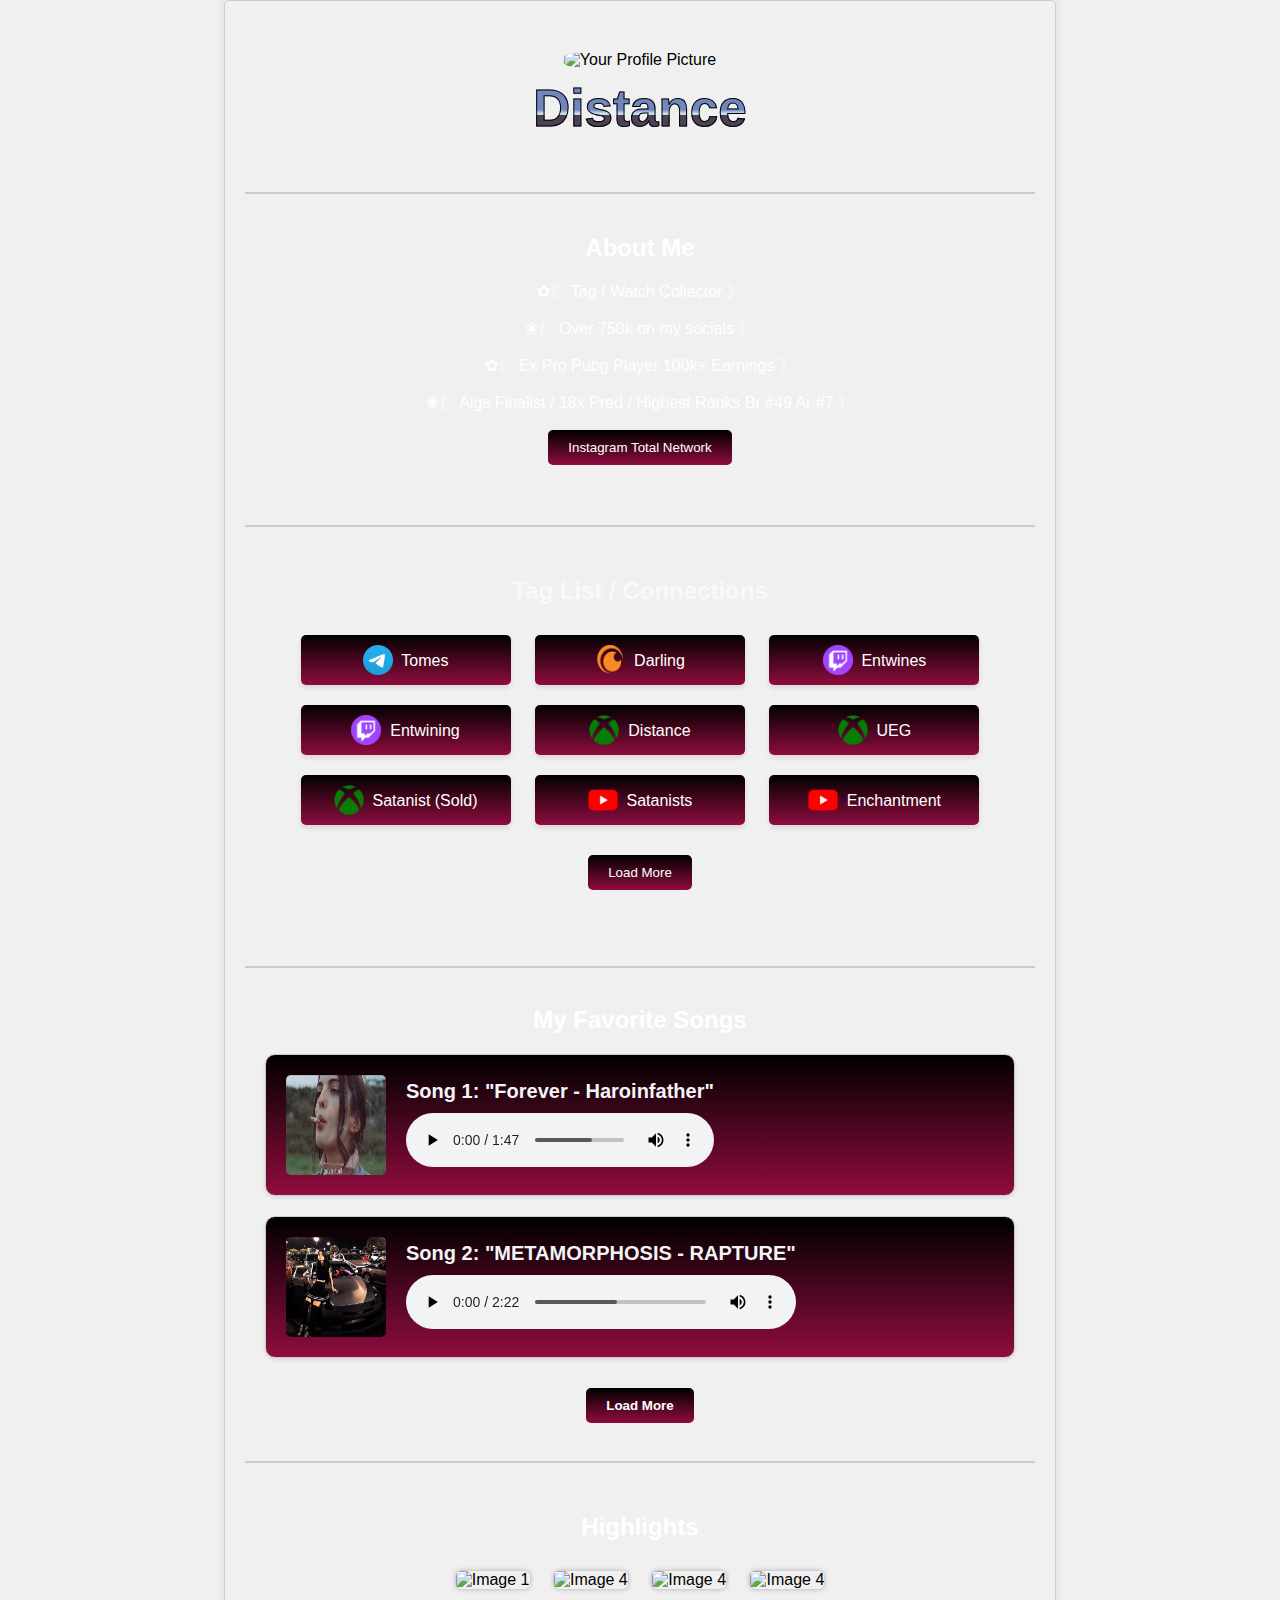
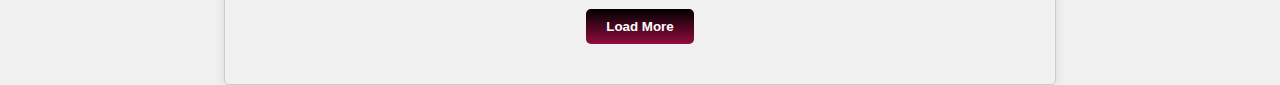
==== commit 62d9f7b2: "Update index.html" ====
--- a/index.html
+++ b/index.html
@@ -19,7 +19,7 @@
             <p>✿〘 Tag  / Watch Collector 〙</p>
             <p>❀〘 Over 750k on my socials 〙</p>
             <p>✿〘 Ex Pro Pubg Player 100k+ Earnings 〙</p>
-            <p>❀〘 Algs Finalist /  17x Pred / Highest Ranks Br #49 Ar #7  〙</p>
+            <p>❀〘 Algs Finalist /  18x Pred / Highest Ranks Br #49 Ar #7  〙</p>
             <button id="loadMoreConnections2"><a href="tools2.html">Instagram Total Network</a></button>
         </div>
         <hr>
